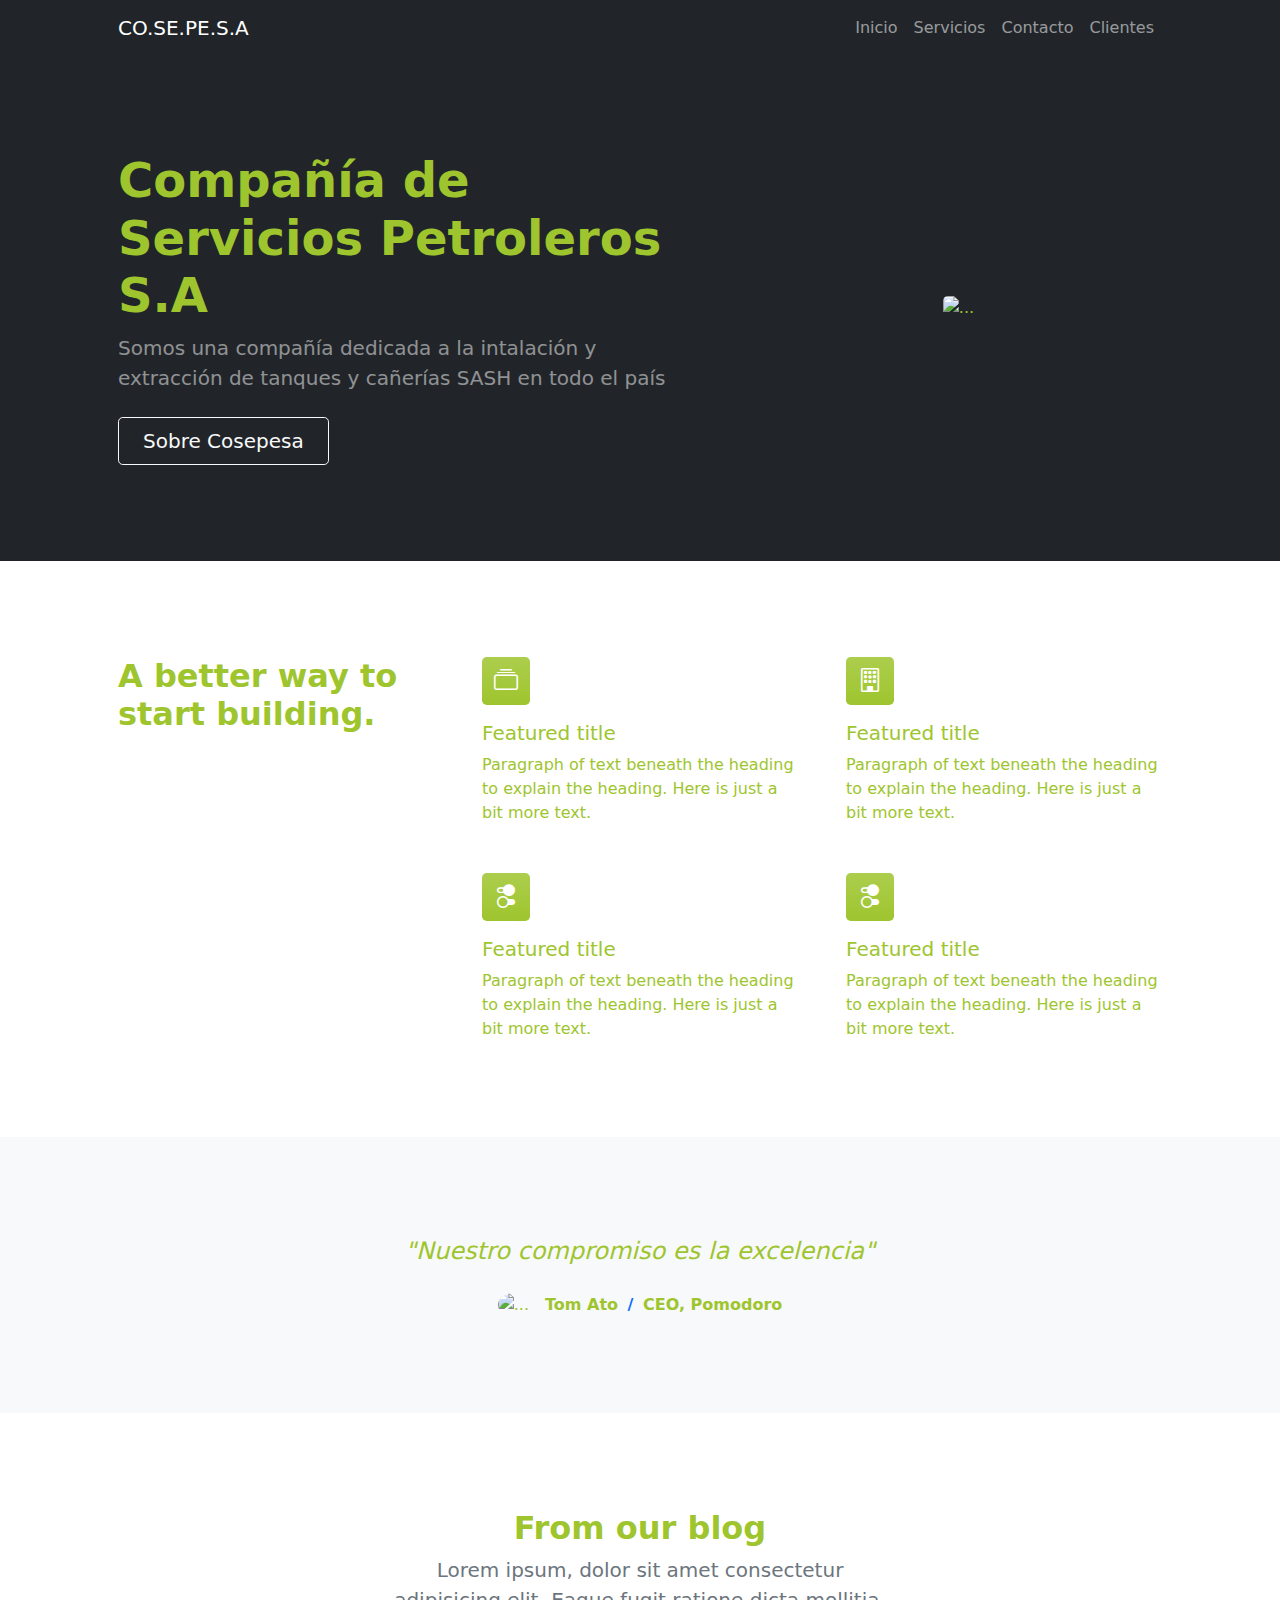
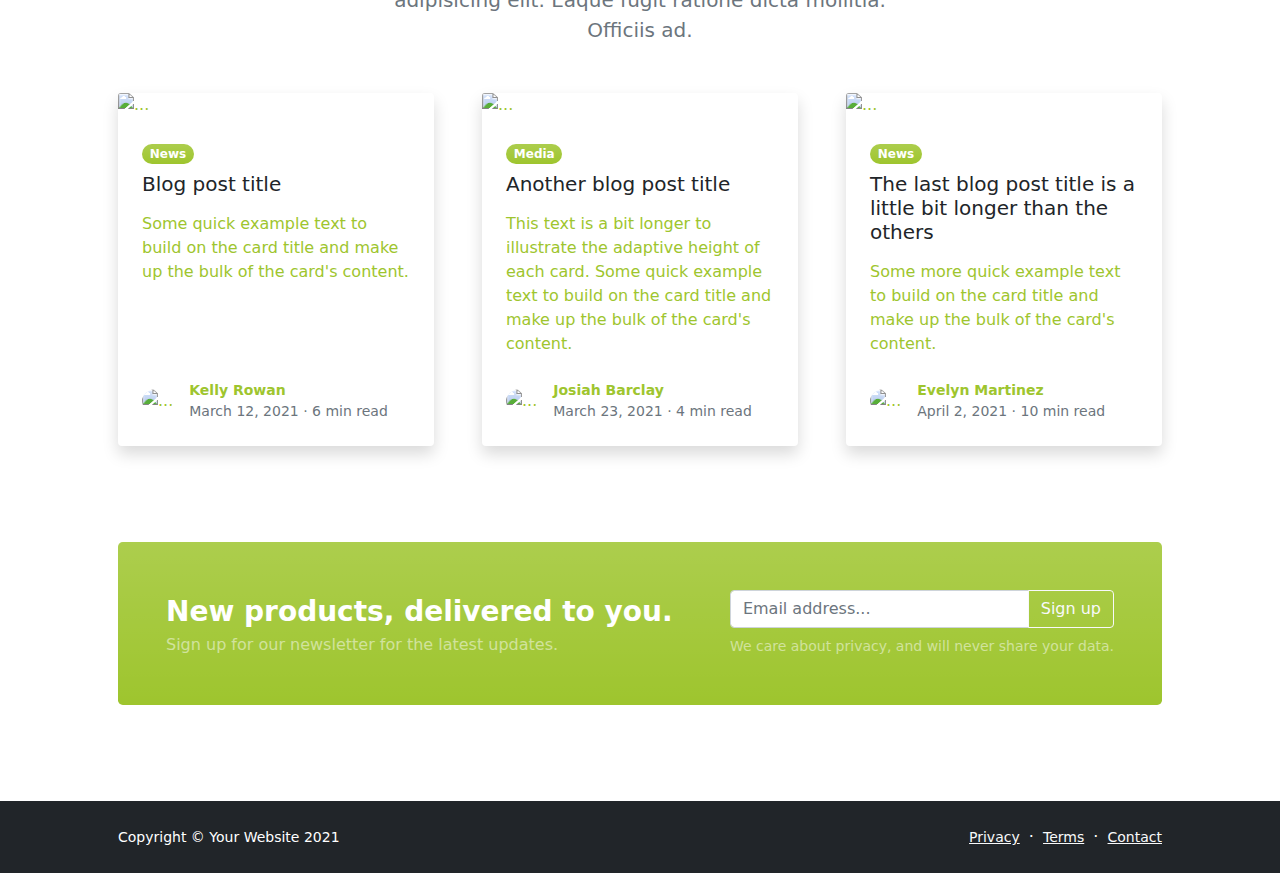
==== startbootstrap-modern-business-gh-pages/index.html @ d82774c6 "primera subida" ====
<!DOCTYPE html>
<html lang="en">
    <head>
        <meta charset="utf-8" />
        <meta name="viewport" content="width=device-width, initial-scale=1, shrink-to-fit=no" />
        <meta name="description" content="" />
        <meta name="author" content="" />
        <title>Compañía de Servicios Petroleros</title>
        <!-- Favicon-->
        <link rel="icon" type="image/x-icon" href="assets/favicon.ico" />
        <!-- Bootstrap icons-->
        <link href="https://cdn.jsdelivr.net/npm/bootstrap-icons@1.5.0/font/bootstrap-icons.css" rel="stylesheet" />
        <!-- Core theme CSS (includes Bootstrap)-->
        <link href="css/styles.css" rel="stylesheet" />
    </head>
    <body class="d-flex flex-column h-100">
        <main class="flex-shrink-0">
            <!-- Navigation-->
            <nav class="navbar navbar-expand-lg navbar-dark bg-dark">
                <div class="container px-5">
                    <a class="navbar-brand" href="index.html">CO.SE.PE.S.A</a>
                    <button class="navbar-toggler" type="button" data-bs-toggle="collapse" data-bs-target="#navbarSupportedContent" aria-controls="navbarSupportedContent" aria-expanded="false" aria-label="Toggle navigation"><span class="navbar-toggler-icon"></span></button>
                    <div class="collapse navbar-collapse" id="navbarSupportedContent">
                        <ul class="navbar-nav ms-auto mb-2 mb-lg-0">
                            <li class="nav-item"><a class="nav-link" href="index.html">Inicio</a></li>
                            <li class="nav-item"><a class="nav-link" href="about.html">Servicios</a></li>
                            <li class="nav-item"><a class="nav-link" href="contact.html">Contacto</a></li>
                            <li class="nav-item"><a class="nav-link" href="pricing.html">Clientes</a></li>
                        </ul>
                    </div>
                </div>
            </nav>
            <!-- Header-->
            <header class="bg-dark py-5">
                <div class="container px-5">
                    <div class="row gx-5 align-items-center justify-content-center">
                        <div class="col-lg-8 col-xl-7 col-xxl-6">
                            <div class="my-5 text-center text-xl-start">
                                <h1 class="display-5 fw-bolder mb-2">Compañía de Servicios Petroleros S.A</h1>
                                <p class="lead fw-normal text-white-50 mb-4">Somos una compañía dedicada a la intalación y extracción de tanques y cañerías SASH en todo el país</p>
                                <div class="d-grid gap-3 d-sm-flex justify-content-sm-center justify-content-xl-start">
                                    <a class="btn btn-outline-light btn-lg px-4" href="#!">Sobre Cosepesa</a>
                                </div>
                            </div>
                        </div>
                        <div class="col-xl-5 col-xxl-6 d-none d-xl-block text-center"><img class="img-fluid rounded-3 my-5" src="https://dummyimage.com/600x400/343a40/6c757d" alt="..." /></div>
                    </div>
                </div>
            </header>
            <!-- Features section-->
            <section class="py-5" id="features">
                <div class="container px-5 my-5">
                    <div class="row gx-5">
                        <div class="col-lg-4 mb-5 mb-lg-0"><h2 class="fw-bolder mb-0">A better way to start building.</h2></div>
                        <div class="col-lg-8">
                            <div class="row gx-5 row-cols-1 row-cols-md-2">
                                <div class="col mb-5 h-100">
                                    <div class="feature bg-primary bg-gradient text-white rounded-3 mb-3"><i class="bi bi-collection"></i></div>
                                    <h2 class="h5">Featured title</h2>
                                    <p class="mb-0">Paragraph of text beneath the heading to explain the heading. Here is just a bit more text.</p>
                                </div>
                                <div class="col mb-5 h-100">
                                    <div class="feature bg-primary bg-gradient text-white rounded-3 mb-3"><i class="bi bi-building"></i></div>
                                    <h2 class="h5">Featured title</h2>
                                    <p class="mb-0">Paragraph of text beneath the heading to explain the heading. Here is just a bit more text.</p>
                                </div>
                                <div class="col mb-5 mb-md-0 h-100">
                                    <div class="feature bg-primary bg-gradient text-white rounded-3 mb-3"><i class="bi bi-toggles2"></i></div>
                                    <h2 class="h5">Featured title</h2>
                                    <p class="mb-0">Paragraph of text beneath the heading to explain the heading. Here is just a bit more text.</p>
                                </div>
                                <div class="col h-100">
                                    <div class="feature bg-primary bg-gradient text-white rounded-3 mb-3"><i class="bi bi-toggles2"></i></div>
                                    <h2 class="h5">Featured title</h2>
                                    <p class="mb-0">Paragraph of text beneath the heading to explain the heading. Here is just a bit more text.</p>
                                </div>
                            </div>
                        </div>
                    </div>
                </div>
            </section>
            <!-- Testimonial section-->
            <div class="py-5 bg-light">
                <div class="container px-5 my-5">
                    <div class="row gx-5 justify-content-center">
                        <div class="col-lg-10 col-xl-7">
                            <div class="text-center">
                                <div class="fs-4 mb-4 fst-italic">"Nuestro compromiso es la excelencia"</div>
                                <div class="d-flex align-items-center justify-content-center">
                                    <img class="rounded-circle me-3" src="https://dummyimage.com/40x40/ced4da/6c757d" alt="..." />
                                    <div class="fw-bold">
                                        Tom Ato
                                        <span class="fw-bold text-primary mx-1">/</span>
                                        CEO, Pomodoro
                                    </div>
                                </div>
                            </div>
                        </div>
                    </div>
                </div>
            </div>
            <!-- Blog preview section-->
            <section class="py-5">
                <div class="container px-5 my-5">
                    <div class="row gx-5 justify-content-center">
                        <div class="col-lg-8 col-xl-6">
                            <div class="text-center">
                                <h2 class="fw-bolder">From our blog</h2>
                                <p class="lead fw-normal text-muted mb-5">Lorem ipsum, dolor sit amet consectetur adipisicing elit. Eaque fugit ratione dicta mollitia. Officiis ad.</p>
                            </div>
                        </div>
                    </div>
                    <div class="row gx-5">
                        <div class="col-lg-4 mb-5">
                            <div class="card h-100 shadow border-0">
                                <img class="card-img-top" src="https://dummyimage.com/600x350/ced4da/6c757d" alt="..." />
                                <div class="card-body p-4">
                                    <div class="badge bg-primary bg-gradient rounded-pill mb-2">News</div>
                                    <a class="text-decoration-none link-dark stretched-link" href="#!"><h5 class="card-title mb-3">Blog post title</h5></a>
                                    <p class="card-text mb-0">Some quick example text to build on the card title and make up the bulk of the card's content.</p>
                                </div>
                                <div class="card-footer p-4 pt-0 bg-transparent border-top-0">
                                    <div class="d-flex align-items-end justify-content-between">
                                        <div class="d-flex align-items-center">
                                            <img class="rounded-circle me-3" src="https://dummyimage.com/40x40/ced4da/6c757d" alt="..." />
                                            <div class="small">
                                                <div class="fw-bold">Kelly Rowan</div>
                                                <div class="text-muted">March 12, 2021 &middot; 6 min read</div>
                                            </div>
                                        </div>
                                    </div>
                                </div>
                            </div>
                        </div>
                        <div class="col-lg-4 mb-5">
                            <div class="card h-100 shadow border-0">
                                <img class="card-img-top" src="https://dummyimage.com/600x350/adb5bd/495057" alt="..." />
                                <div class="card-body p-4">
                                    <div class="badge bg-primary bg-gradient rounded-pill mb-2">Media</div>
                                    <a class="text-decoration-none link-dark stretched-link" href="#!"><h5 class="card-title mb-3">Another blog post title</h5></a>
                                    <p class="card-text mb-0">This text is a bit longer to illustrate the adaptive height of each card. Some quick example text to build on the card title and make up the bulk of the card's content.</p>
                                </div>
                                <div class="card-footer p-4 pt-0 bg-transparent border-top-0">
                                    <div class="d-flex align-items-end justify-content-between">
                                        <div class="d-flex align-items-center">
                                            <img class="rounded-circle me-3" src="https://dummyimage.com/40x40/ced4da/6c757d" alt="..." />
                                            <div class="small">
                                                <div class="fw-bold">Josiah Barclay</div>
                                                <div class="text-muted">March 23, 2021 &middot; 4 min read</div>
                                            </div>
                                        </div>
                                    </div>
                                </div>
                            </div>
                        </div>
                        <div class="col-lg-4 mb-5">
                            <div class="card h-100 shadow border-0">
                                <img class="card-img-top" src="https://dummyimage.com/600x350/6c757d/343a40" alt="..." />
                                <div class="card-body p-4">
                                    <div class="badge bg-primary bg-gradient rounded-pill mb-2">News</div>
                                    <a class="text-decoration-none link-dark stretched-link" href="#!"><h5 class="card-title mb-3">The last blog post title is a little bit longer than the others</h5></a>
                                    <p class="card-text mb-0">Some more quick example text to build on the card title and make up the bulk of the card's content.</p>
                                </div>
                                <div class="card-footer p-4 pt-0 bg-transparent border-top-0">
                                    <div class="d-flex align-items-end justify-content-between">
                                        <div class="d-flex align-items-center">
                                            <img class="rounded-circle me-3" src="https://dummyimage.com/40x40/ced4da/6c757d" alt="..." />
                                            <div class="small">
                                                <div class="fw-bold">Evelyn Martinez</div>
                                                <div class="text-muted">April 2, 2021 &middot; 10 min read</div>
                                            </div>
                                        </div>
                                    </div>
                                </div>
                            </div>
                        </div>
                    </div>
                    <!-- Call to action-->
                    <aside class="bg-primary bg-gradient rounded-3 p-4 p-sm-5 mt-5">
                        <div class="d-flex align-items-center justify-content-between flex-column flex-xl-row text-center text-xl-start">
                            <div class="mb-4 mb-xl-0">
                                <div class="fs-3 fw-bold text-white">New products, delivered to you.</div>
                                <div class="text-white-50">Sign up for our newsletter for the latest updates.</div>
                            </div>
                            <div class="ms-xl-4">
                                <div class="input-group mb-2">
                                    <input class="form-control" type="text" placeholder="Email address..." aria-label="Email address..." aria-describedby="button-newsletter" />
                                    <button class="btn btn-outline-light" id="button-newsletter" type="button">Sign up</button>
                                </div>
                                <div class="small text-white-50">We care about privacy, and will never share your data.</div>
                            </div>
                        </div>
                    </aside>
                </div>
            </section>
        </main>
        <!-- Footer-->
        <footer class="bg-dark py-4 mt-auto">
            <div class="container px-5">
                <div class="row align-items-center justify-content-between flex-column flex-sm-row">
                    <div class="col-auto"><div class="small m-0 text-white">Copyright &copy; Your Website 2021</div></div>
                    <div class="col-auto">
                        <a class="link-light small" href="#!">Privacy</a>
                        <span class="text-white mx-1">&middot;</span>
                        <a class="link-light small" href="#!">Terms</a>
                        <span class="text-white mx-1">&middot;</span>
                        <a class="link-light small" href="#!">Contact</a>
                    </div>
                </div>
            </div>
        </footer>
        <!-- Bootstrap core JS-->
        <script src="https://cdn.jsdelivr.net/npm/bootstrap@5.1.3/dist/js/bootstrap.bundle.min.js"></script>
        <!-- Core theme JS-->
        <script src="js/scripts.js"></script>
    </body>
</html>
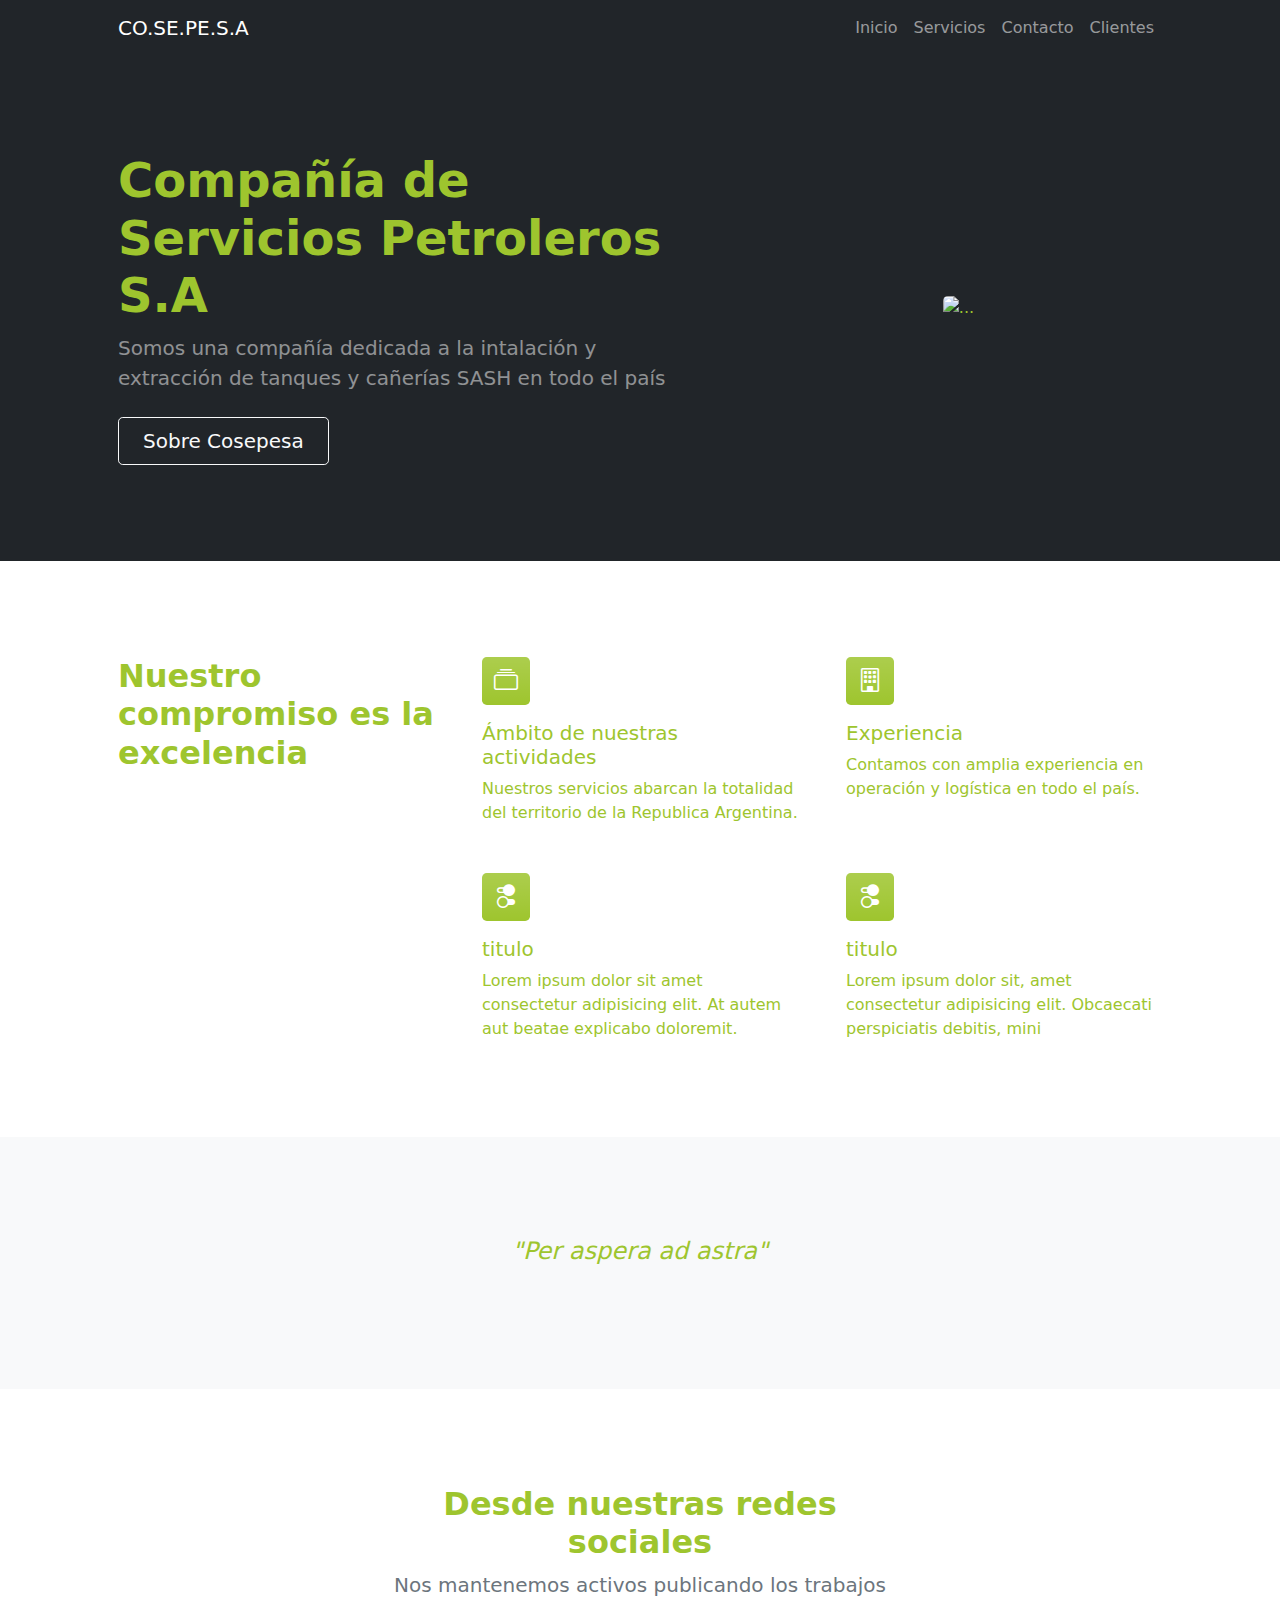
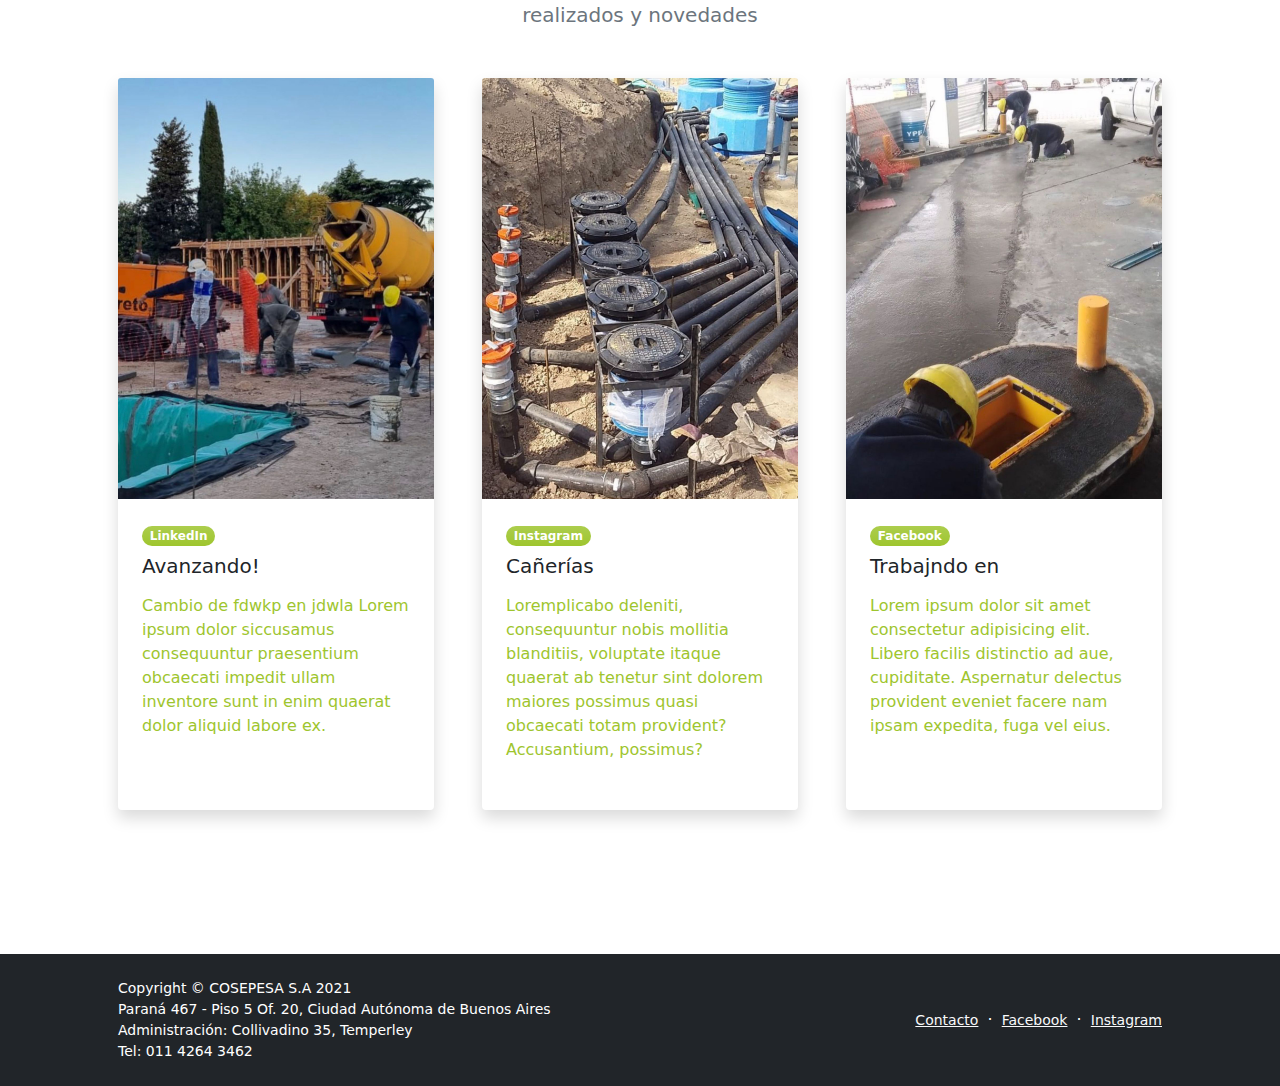
==== commit 1db580d8: "ajustes" ====
--- a/startbootstrap-modern-business-gh-pages/index.html
+++ b/startbootstrap-modern-business-gh-pages/index.html
@@ -23,9 +23,9 @@
                     <div class="collapse navbar-collapse" id="navbarSupportedContent">
                         <ul class="navbar-nav ms-auto mb-2 mb-lg-0">
                             <li class="nav-item"><a class="nav-link" href="index.html">Inicio</a></li>
-                            <li class="nav-item"><a class="nav-link" href="about.html">Servicios</a></li>
-                            <li class="nav-item"><a class="nav-link" href="contact.html">Contacto</a></li>
-                            <li class="nav-item"><a class="nav-link" href="pricing.html">Clientes</a></li>
+                            <li class="nav-item"><a class="nav-link" href="servicios.html">Servicios</a></li>
+                            <li class="nav-item"><a class="nav-link" href="contacto.html">Contacto</a></li>
+                            <li class="nav-item"><a class="nav-link" href="clientes.html">Clientes</a></li>
                         </ul>
                     </div>
                 </div>
@@ -39,7 +39,7 @@
                                 <h1 class="display-5 fw-bolder mb-2">Compañía de Servicios Petroleros S.A</h1>
                                 <p class="lead fw-normal text-white-50 mb-4">Somos una compañía dedicada a la intalación y extracción de tanques y cañerías SASH en todo el país</p>
                                 <div class="d-grid gap-3 d-sm-flex justify-content-sm-center justify-content-xl-start">
-                                    <a class="btn btn-outline-light btn-lg px-4" href="#!">Sobre Cosepesa</a>
+                                    <a class="btn btn-outline-light btn-lg px-4" href="nuestraHistoria.html">Sobre Cosepesa</a>
                                 </div>
                             </div>
                         </div>
@@ -51,28 +51,28 @@
             <section class="py-5" id="features">
                 <div class="container px-5 my-5">
                     <div class="row gx-5">
-                        <div class="col-lg-4 mb-5 mb-lg-0"><h2 class="fw-bolder mb-0">A better way to start building.</h2></div>
+                        <div class="col-lg-4 mb-5 mb-lg-0"><h2 class="fw-bolder mb-0">Nuestro compromiso es la excelencia</h2></div>
                         <div class="col-lg-8">
                             <div class="row gx-5 row-cols-1 row-cols-md-2">
                                 <div class="col mb-5 h-100">
                                     <div class="feature bg-primary bg-gradient text-white rounded-3 mb-3"><i class="bi bi-collection"></i></div>
-                                    <h2 class="h5">Featured title</h2>
-                                    <p class="mb-0">Paragraph of text beneath the heading to explain the heading. Here is just a bit more text.</p>
+                                    <h2 class="h5">Ámbito de nuestras actividades</h2>
+                                    <p class="mb-0">Nuestros servicios abarcan la totalidad del territorio de la Republica Argentina.</p>                                  
                                 </div>
                                 <div class="col mb-5 h-100">
                                     <div class="feature bg-primary bg-gradient text-white rounded-3 mb-3"><i class="bi bi-building"></i></div>
-                                    <h2 class="h5">Featured title</h2>
-                                    <p class="mb-0">Paragraph of text beneath the heading to explain the heading. Here is just a bit more text.</p>
+                                    <h2 class="h5">Experiencia</h2>
+                                    <p class="mb-0">Contamos con amplia experiencia en operación y logística en todo el país.</p>
                                 </div>
                                 <div class="col mb-5 mb-md-0 h-100">
                                     <div class="feature bg-primary bg-gradient text-white rounded-3 mb-3"><i class="bi bi-toggles2"></i></div>
-                                    <h2 class="h5">Featured title</h2>
-                                    <p class="mb-0">Paragraph of text beneath the heading to explain the heading. Here is just a bit more text.</p>
+                                    <h2 class="h5">titulo</h2>
+                                    <p class="mb-0">Lorem ipsum dolor sit amet consectetur adipisicing elit. At autem aut beatae explicabo doloremit.</p>
                                 </div>
                                 <div class="col h-100">
                                     <div class="feature bg-primary bg-gradient text-white rounded-3 mb-3"><i class="bi bi-toggles2"></i></div>
-                                    <h2 class="h5">Featured title</h2>
-                                    <p class="mb-0">Paragraph of text beneath the heading to explain the heading. Here is just a bit more text.</p>
+                                    <h2 class="h5">titulo</h2>
+                                    <p class="mb-0">Lorem ipsum dolor sit, amet consectetur adipisicing elit. Obcaecati perspiciatis debitis, mini</p>
                                 </div>
                             </div>
                         </div>
@@ -85,15 +85,7 @@
                     <div class="row gx-5 justify-content-center">
                         <div class="col-lg-10 col-xl-7">
                             <div class="text-center">
-                                <div class="fs-4 mb-4 fst-italic">"Nuestro compromiso es la excelencia"</div>
-                                <div class="d-flex align-items-center justify-content-center">
-                                    <img class="rounded-circle me-3" src="https://dummyimage.com/40x40/ced4da/6c757d" alt="..." />
-                                    <div class="fw-bold">
-                                        Tom Ato
-                                        <span class="fw-bold text-primary mx-1">/</span>
-                                        CEO, Pomodoro
-                                    </div>
-                                </div>
+                                <div class="fs-4 mb-4 fst-italic ">"Per aspera ad astra"</div>
                             </div>
                         </div>
                     </div>
@@ -105,28 +97,37 @@
                     <div class="row gx-5 justify-content-center">
                         <div class="col-lg-8 col-xl-6">
                             <div class="text-center">
-                                <h2 class="fw-bolder">From our blog</h2>
-                                <p class="lead fw-normal text-muted mb-5">Lorem ipsum, dolor sit amet consectetur adipisicing elit. Eaque fugit ratione dicta mollitia. Officiis ad.</p>
+                                <h2 class="fw-bolder">Desde nuestras redes sociales</h2>
+                                <p class="lead fw-normal text-muted mb-5">Nos mantenemos activos publicando los trabajos realizados y novedades</p>
                             </div>
                         </div>
                     </div>
                     <div class="row gx-5">
                         <div class="col-lg-4 mb-5">
                             <div class="card h-100 shadow border-0">
-                                <img class="card-img-top" src="https://dummyimage.com/600x350/ced4da/6c757d" alt="..." />
+                                <img class="card-img-top" src="assets/linkedin-foto-index.jpg" alt="..." />
                                 <div class="card-body p-4">
-                                    <div class="badge bg-primary bg-gradient rounded-pill mb-2">News</div>
-                                    <a class="text-decoration-none link-dark stretched-link" href="#!"><h5 class="card-title mb-3">Blog post title</h5></a>
-                                    <p class="card-text mb-0">Some quick example text to build on the card title and make up the bulk of the card's content.</p>
+                                    <div class="badge bg-primary bg-gradient rounded-pill mb-2">LinkedIn</div>
+                                    <a class="text-decoration-none link-dark stretched-link" href="#!"><h5 class="card-title mb-3">Avanzando!</h5></a>
+                                    <p class="card-text mb-0">Cambio de fdwkp en jdwla Lorem ipsum dolor siccusamus consequuntur praesentium obcaecati impedit ullam inventore sunt in enim quaerat dolor aliquid labore ex.</p>
+                                </div>
+                                <div class="card-footer p-4 pt-0 bg-transparent border-top-0">
+                                    <div class="d-flex align-items-end justify-content-between">
+                                    </div>
+                                </div>
+                            </div>
+                        </div>
+                        <div class="col-lg-4 mb-5">
+                            <div class="card h-100 shadow border-0">
+                                <img class="card-img-top" src="assets/instagram-foto-index.jpg" alt="..." />
+                                <div class="card-body p-4">
+                                    <div class="badge bg-primary bg-gradient rounded-pill mb-2">Instagram</div>
+                                    <a class="text-decoration-none link-dark stretched-link" href="#!"><h5 class="card-title mb-3">Cañerías</h5></a>
+                                    <p class="card-text mb-0">Loremplicabo deleniti, consequuntur nobis mollitia blanditiis, voluptate itaque quaerat ab tenetur sint dolorem maiores possimus quasi obcaecati totam provident? Accusantium, possimus?</p>
                                 </div>
                                 <div class="card-footer p-4 pt-0 bg-transparent border-top-0">
                                     <div class="d-flex align-items-end justify-content-between">
                                         <div class="d-flex align-items-center">
-                                            <img class="rounded-circle me-3" src="https://dummyimage.com/40x40/ced4da/6c757d" alt="..." />
-                                            <div class="small">
-                                                <div class="fw-bold">Kelly Rowan</div>
-                                                <div class="text-muted">March 12, 2021 &middot; 6 min read</div>
-                                            </div>
                                         </div>
                                     </div>
                                 </div>
@@ -134,41 +135,15 @@
                         </div>
                         <div class="col-lg-4 mb-5">
                             <div class="card h-100 shadow border-0">
-                                <img class="card-img-top" src="https://dummyimage.com/600x350/adb5bd/495057" alt="..." />
+                                <img class="card-img-top" src="assets/facebook-foto-index.jpg" alt="..." />
                                 <div class="card-body p-4">
-                                    <div class="badge bg-primary bg-gradient rounded-pill mb-2">Media</div>
-                                    <a class="text-decoration-none link-dark stretched-link" href="#!"><h5 class="card-title mb-3">Another blog post title</h5></a>
-                                    <p class="card-text mb-0">This text is a bit longer to illustrate the adaptive height of each card. Some quick example text to build on the card title and make up the bulk of the card's content.</p>
+                                    <div class="badge bg-primary bg-gradient rounded-pill mb-2">Facebook</div>
+                                    <a class="text-decoration-none link-dark stretched-link" href="#!"><h5 class="card-title mb-3">Trabajndo en </h5></a>
+                                    <p class="card-text mb-0">Lorem ipsum dolor sit amet consectetur adipisicing elit. Libero facilis distinctio ad aue, cupiditate. Aspernatur delectus provident eveniet facere nam ipsam expedita, fuga vel eius.</p>
                                 </div>
                                 <div class="card-footer p-4 pt-0 bg-transparent border-top-0">
                                     <div class="d-flex align-items-end justify-content-between">
                                         <div class="d-flex align-items-center">
-                                            <img class="rounded-circle me-3" src="https://dummyimage.com/40x40/ced4da/6c757d" alt="..." />
-                                            <div class="small">
-                                                <div class="fw-bold">Josiah Barclay</div>
-                                                <div class="text-muted">March 23, 2021 &middot; 4 min read</div>
-                                            </div>
-                                        </div>
-                                    </div>
-                                </div>
-                            </div>
-                        </div>
-                        <div class="col-lg-4 mb-5">
-                            <div class="card h-100 shadow border-0">
-                                <img class="card-img-top" src="https://dummyimage.com/600x350/6c757d/343a40" alt="..." />
-                                <div class="card-body p-4">
-                                    <div class="badge bg-primary bg-gradient rounded-pill mb-2">News</div>
-                                    <a class="text-decoration-none link-dark stretched-link" href="#!"><h5 class="card-title mb-3">The last blog post title is a little bit longer than the others</h5></a>
-                                    <p class="card-text mb-0">Some more quick example text to build on the card title and make up the bulk of the card's content.</p>
-                                </div>
-                                <div class="card-footer p-4 pt-0 bg-transparent border-top-0">
-                                    <div class="d-flex align-items-end justify-content-between">
-                                        <div class="d-flex align-items-center">
-                                            <img class="rounded-circle me-3" src="https://dummyimage.com/40x40/ced4da/6c757d" alt="..." />
-                                            <div class="small">
-                                                <div class="fw-bold">Evelyn Martinez</div>
-                                                <div class="text-muted">April 2, 2021 &middot; 10 min read</div>
-                                            </div>
                                         </div>
                                     </div>
                                 </div>
@@ -176,21 +151,21 @@
                         </div>
                     </div>
                     <!-- Call to action-->
-                    <aside class="bg-primary bg-gradient rounded-3 p-4 p-sm-5 mt-5">
+                    <!--<aside class="bg-primary bg-gradient rounded-3 p-4 p-sm-5 mt-5">
                         <div class="d-flex align-items-center justify-content-between flex-column flex-xl-row text-center text-xl-start">
                             <div class="mb-4 mb-xl-0">
-                                <div class="fs-3 fw-bold text-white">New products, delivered to you.</div>
-                                <div class="text-white-50">Sign up for our newsletter for the latest updates.</div>
+                                <div class="fs-3 fw-bold text-white">¿Querés saber más sobre nosotros?</div>
+                                <div class="text-white-50">Dejá tu email acá!</div>
                             </div>
                             <div class="ms-xl-4">
                                 <div class="input-group mb-2">
                                     <input class="form-control" type="text" placeholder="Email address..." aria-label="Email address..." aria-describedby="button-newsletter" />
-                                    <button class="btn btn-outline-light" id="button-newsletter" type="button">Sign up</button>
+                                    <button class="btn btn-outline-light" id="button-newsletter" type="button">Enviar</button>
                                 </div>
-                                <div class="small text-white-50">We care about privacy, and will never share your data.</div>
+                                <div class="small text-white-50">Nos preocupa tu privacidad y no compartiremos tus datos</div>
                             </div>
                         </div>
-                    </aside>
+                    </aside>-->
                 </div>
             </section>
         </main>
@@ -198,13 +173,18 @@
         <footer class="bg-dark py-4 mt-auto">
             <div class="container px-5">
                 <div class="row align-items-center justify-content-between flex-column flex-sm-row">
-                    <div class="col-auto"><div class="small m-0 text-white">Copyright &copy; Your Website 2021</div></div>
                     <div class="col-auto">
-                        <a class="link-light small" href="#!">Privacy</a>
+                        <div class="small m-0 text-white">Copyright &copy; COSEPESA S.A 2021</div>
+                        <p class="small m-0 text-white">Paraná 467 - Piso 5 Of. 20, Ciudad Autónoma de Buenos Aires</p>
+                        <p class="small m-0 text-white">Administración: Collivadino 35, Temperley</p>
+                        <p class="small m-0 text-white">Tel: 011 4264 3462</p>
+                    </div>
+                    <div class="col-auto">
+                        <a class="link-light small" href="contacto.html">Contacto</a>
                         <span class="text-white mx-1">&middot;</span>
-                        <a class="link-light small" href="#!">Terms</a>
+                        <a class="link-light small" target="_blank" href="https://www.facebook.com/Cosepesa/">Facebook</a>
                         <span class="text-white mx-1">&middot;</span>
-                        <a class="link-light small" href="#!">Contact</a>
+                        <a class="link-light small" target="_blank" href="https://www.instagram.com/cosepesa/">Instagram</a>
                     </div>
                 </div>
             </div>
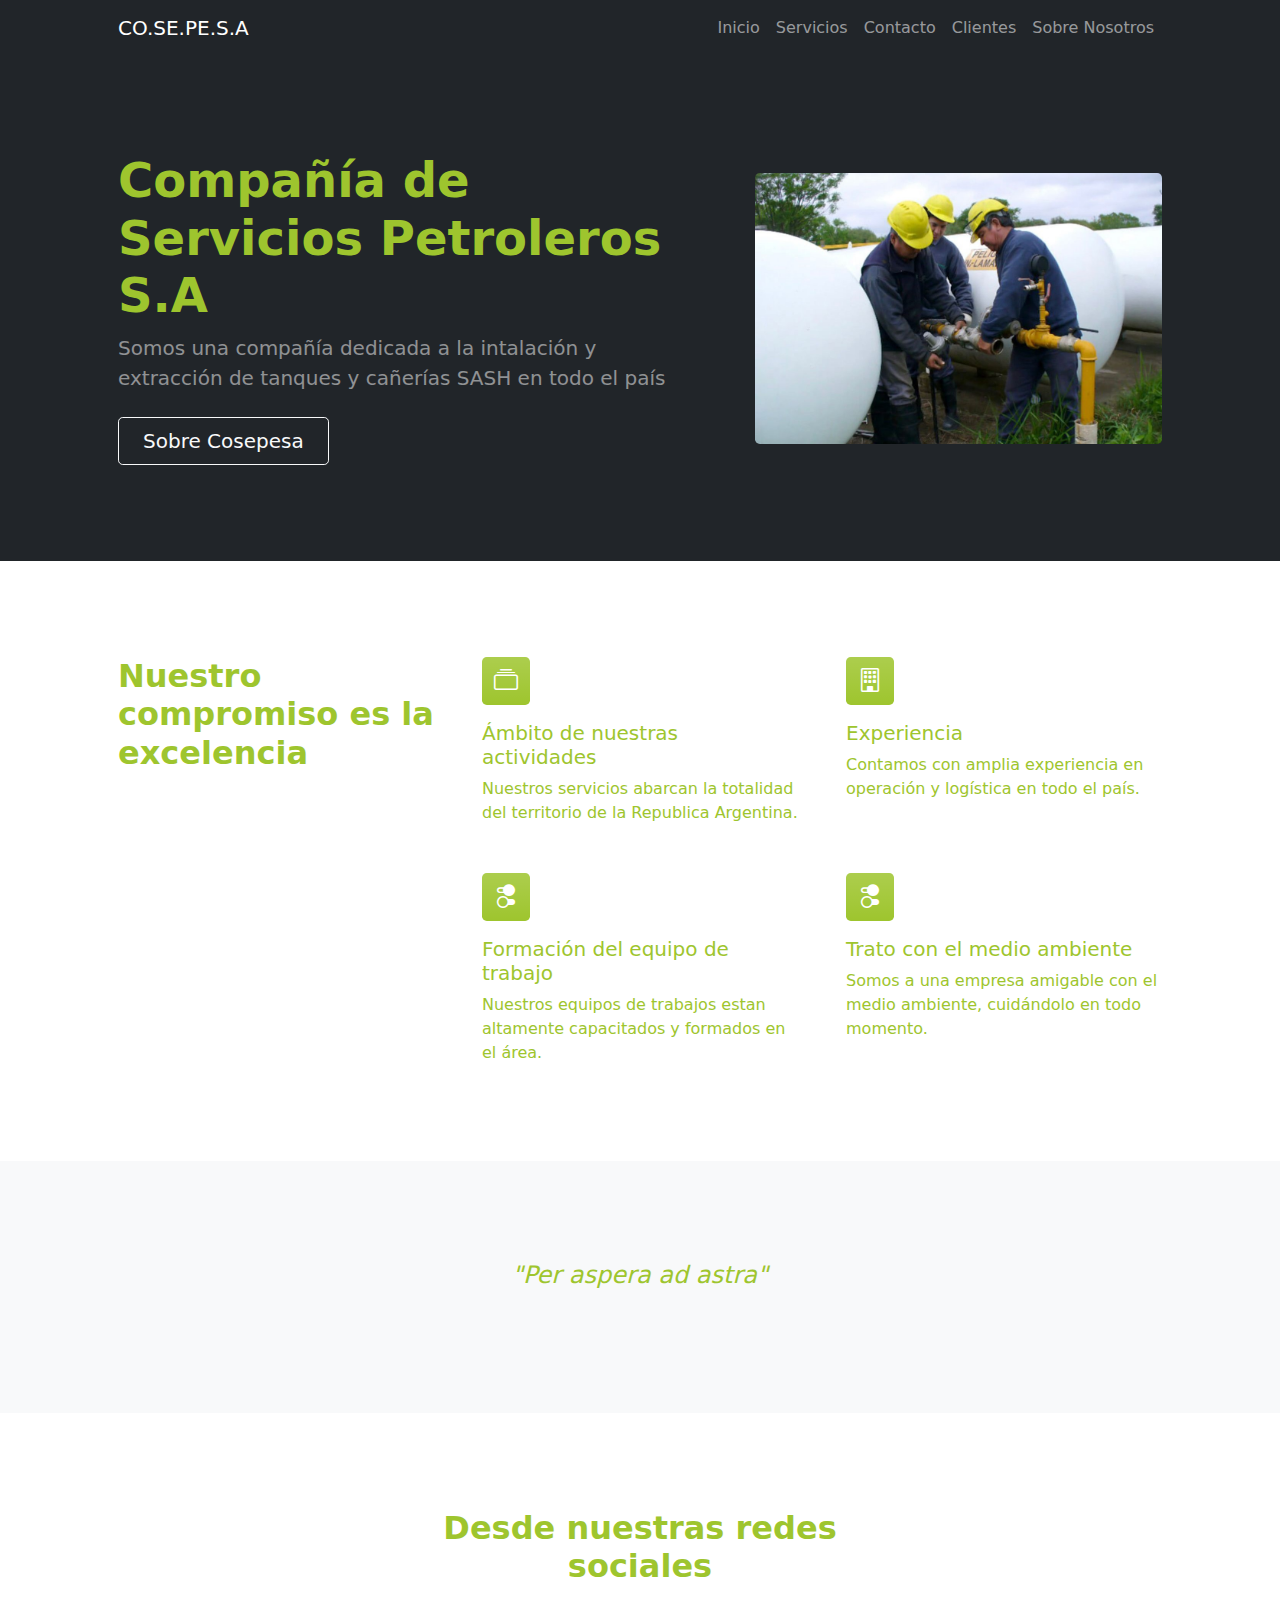
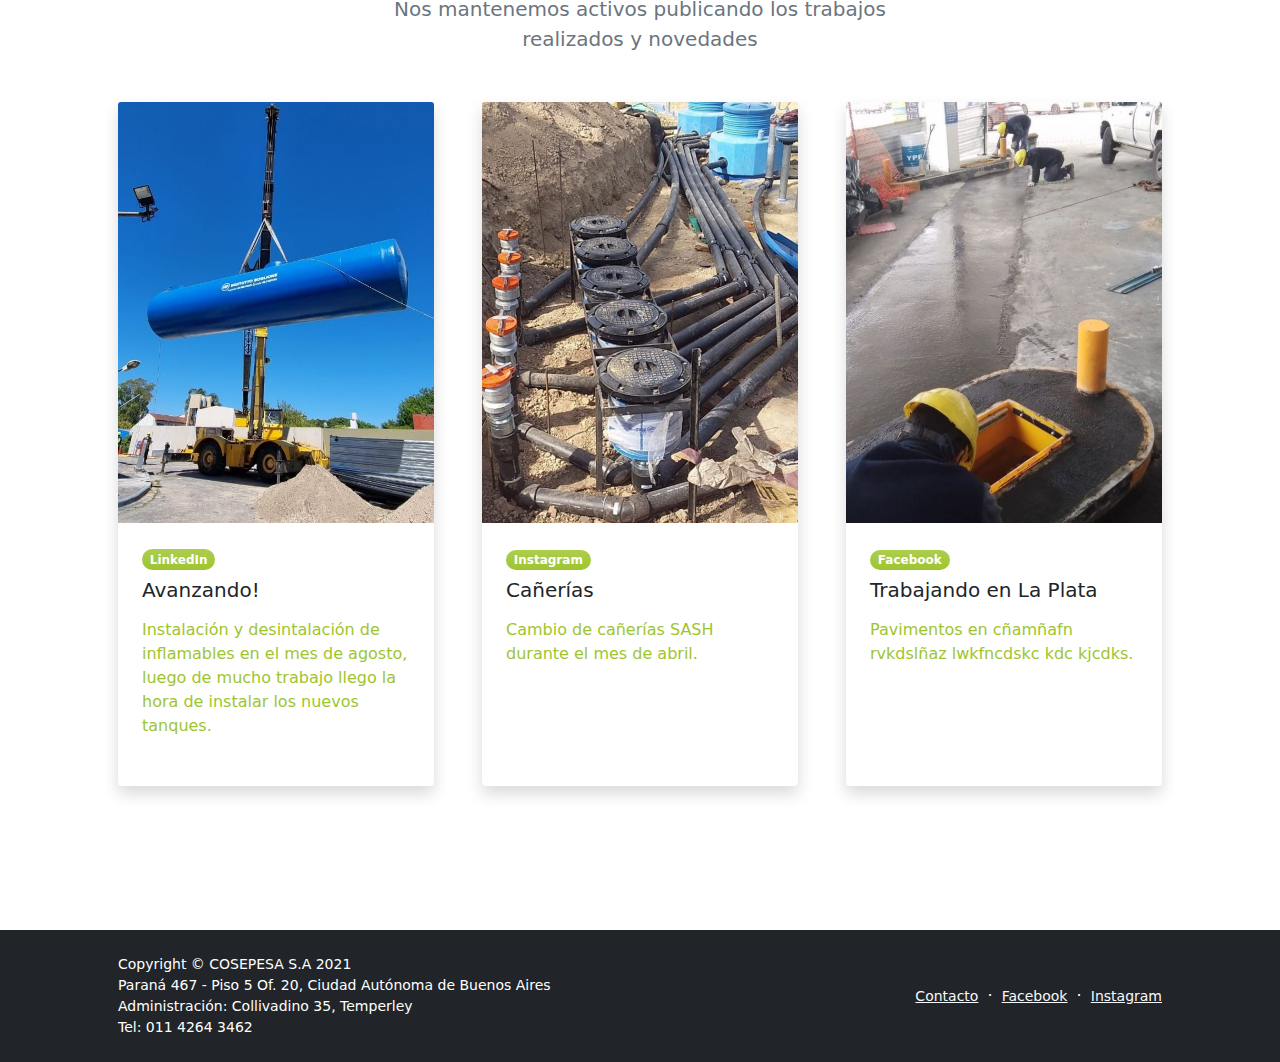
==== commit 637ec34f: "modificaciones" ====
--- a/startbootstrap-modern-business-gh-pages/index.html
+++ b/startbootstrap-modern-business-gh-pages/index.html
@@ -6,12 +6,14 @@
         <meta name="description" content="" />
         <meta name="author" content="" />
         <title>Compañía de Servicios Petroleros</title>
-        <!-- Favicon-->
-        <link rel="icon" type="image/x-icon" href="assets/favicon.ico" />
-        <!-- Bootstrap icons-->
+        <!-- Favicon -->
+        <link rel="icon" type="image/x-icon" href="assets/favicon-32x32.png" />
+        <!-- Bootstrap icons -->
         <link href="https://cdn.jsdelivr.net/npm/bootstrap-icons@1.5.0/font/bootstrap-icons.css" rel="stylesheet" />
         <!-- Core theme CSS (includes Bootstrap)-->
         <link href="css/styles.css" rel="stylesheet" />
+        <!-- Animation -->
+        <link rel="stylesheet" href="https://cdnjs.cloudflare.com/ajax/libs/animate.css/4.1.1/animate.min.css"/>
     </head>
     <body class="d-flex flex-column h-100">
         <main class="flex-shrink-0">
@@ -26,6 +28,7 @@
                             <li class="nav-item"><a class="nav-link" href="servicios.html">Servicios</a></li>
                             <li class="nav-item"><a class="nav-link" href="contacto.html">Contacto</a></li>
                             <li class="nav-item"><a class="nav-link" href="clientes.html">Clientes</a></li>
+                            <li class="nav-item"><a class="nav-link" href="nuestraHistoria.html">Sobre Nosotros</a></li>
                         </ul>
                     </div>
                 </div>
@@ -35,7 +38,7 @@
                 <div class="container px-5">
                     <div class="row gx-5 align-items-center justify-content-center">
                         <div class="col-lg-8 col-xl-7 col-xxl-6">
-                            <div class="my-5 text-center text-xl-start">
+                            <div class="animacion wow animate__animated animate__slideInLeft my-5 text-center text-xl-start">
                                 <h1 class="display-5 fw-bolder mb-2">Compañía de Servicios Petroleros S.A</h1>
                                 <p class="lead fw-normal text-white-50 mb-4">Somos una compañía dedicada a la intalación y extracción de tanques y cañerías SASH en todo el país</p>
                                 <div class="d-grid gap-3 d-sm-flex justify-content-sm-center justify-content-xl-start">
@@ -43,7 +46,7 @@
                                 </div>
                             </div>
                         </div>
-                        <div class="col-xl-5 col-xxl-6 d-none d-xl-block text-center"><img class="img-fluid rounded-3 my-5" src="https://dummyimage.com/600x400/343a40/6c757d" alt="..." /></div>
+                        <div class="animacion wow animate__animated animate__slideInRight col-xl-5 col-xxl-6 d-none d-xl-block text-center"><img class="img-fluid rounded-3 my-5" src="./assets/cosepesaindex.jpeg" alt="..." /></div>
                     </div>
                 </div>
             </header>
@@ -51,9 +54,9 @@
             <section class="py-5" id="features">
                 <div class="container px-5 my-5">
                     <div class="row gx-5">
-                        <div class="col-lg-4 mb-5 mb-lg-0"><h2 class="fw-bolder mb-0">Nuestro compromiso es la excelencia</h2></div>
+                        <div class="col-lg-4 mb-5 mb-lg-0"><h2 class="animacion2 wow animate__animated animate__slideInLeft fw-bolder mb-0">Nuestro compromiso es la excelencia</h2></div>
                         <div class="col-lg-8">
-                            <div class="row gx-5 row-cols-1 row-cols-md-2">
+                            <div class="animacion2 wow animate__animated animate__slideInRight row gx-5 row-cols-1 row-cols-md-2">
                                 <div class="col mb-5 h-100">
                                     <div class="feature bg-primary bg-gradient text-white rounded-3 mb-3"><i class="bi bi-collection"></i></div>
                                     <h2 class="h5">Ámbito de nuestras actividades</h2>
@@ -66,13 +69,13 @@
                                 </div>
                                 <div class="col mb-5 mb-md-0 h-100">
                                     <div class="feature bg-primary bg-gradient text-white rounded-3 mb-3"><i class="bi bi-toggles2"></i></div>
-                                    <h2 class="h5">titulo</h2>
-                                    <p class="mb-0">Lorem ipsum dolor sit amet consectetur adipisicing elit. At autem aut beatae explicabo doloremit.</p>
+                                    <h2 class="h5">Formación del equipo de trabajo</h2>
+                                    <p class="mb-0">Nuestros equipos de trabajos estan altamente capacitados y formados en el área.</p>
                                 </div>
                                 <div class="col h-100">
                                     <div class="feature bg-primary bg-gradient text-white rounded-3 mb-3"><i class="bi bi-toggles2"></i></div>
-                                    <h2 class="h5">titulo</h2>
-                                    <p class="mb-0">Lorem ipsum dolor sit, amet consectetur adipisicing elit. Obcaecati perspiciatis debitis, mini</p>
+                                    <h2 class="h5">Trato con el medio ambiente</h2>
+                                    <p class="mb-0">Somos a una empresa amigable con el medio ambiente, cuidándolo en todo momento.</p>
                                 </div>
                             </div>
                         </div>
@@ -80,12 +83,12 @@
                 </div>
             </section>
             <!-- Testimonial section-->
-            <div class="py-5 bg-light">
+            <div class="animacion3 wow animate__animated animate__slideInDown py-5 bg-light">
                 <div class="container px-5 my-5">
                     <div class="row gx-5 justify-content-center">
                         <div class="col-lg-10 col-xl-7">
                             <div class="text-center">
-                                <div class="fs-4 mb-4 fst-italic ">"Per aspera ad astra"</div>
+                                <div class="fs-4 mb-4 fst-italic">"Per aspera ad astra"</div>
                             </div>
                         </div>
                     </div>
@@ -93,7 +96,7 @@
             </div>
             <!-- Blog preview section-->
             <section class="py-5">
-                <div class="container px-5 my-5">
+                <div class="animacion3 wow animate__animated animate__slideInUp container px-5 my-5">
                     <div class="row gx-5 justify-content-center">
                         <div class="col-lg-8 col-xl-6">
                             <div class="text-center">
@@ -105,11 +108,11 @@
                     <div class="row gx-5">
                         <div class="col-lg-4 mb-5">
                             <div class="card h-100 shadow border-0">
-                                <img class="card-img-top" src="assets/linkedin-foto-index.jpg" alt="..." />
+                                <img class="card-img-top" src="assets/linkedinindex.jpeg" alt="..." />
                                 <div class="card-body p-4">
                                     <div class="badge bg-primary bg-gradient rounded-pill mb-2">LinkedIn</div>
                                     <a class="text-decoration-none link-dark stretched-link" href="#!"><h5 class="card-title mb-3">Avanzando!</h5></a>
-                                    <p class="card-text mb-0">Cambio de fdwkp en jdwla Lorem ipsum dolor siccusamus consequuntur praesentium obcaecati impedit ullam inventore sunt in enim quaerat dolor aliquid labore ex.</p>
+                                    <p class="card-text mb-0">Instalación y desintalación de inflamables en el mes de agosto, luego de mucho trabajo llego la hora de instalar los nuevos tanques.</p>
                                 </div>
                                 <div class="card-footer p-4 pt-0 bg-transparent border-top-0">
                                     <div class="d-flex align-items-end justify-content-between">
@@ -123,7 +126,7 @@
                                 <div class="card-body p-4">
                                     <div class="badge bg-primary bg-gradient rounded-pill mb-2">Instagram</div>
                                     <a class="text-decoration-none link-dark stretched-link" href="#!"><h5 class="card-title mb-3">Cañerías</h5></a>
-                                    <p class="card-text mb-0">Loremplicabo deleniti, consequuntur nobis mollitia blanditiis, voluptate itaque quaerat ab tenetur sint dolorem maiores possimus quasi obcaecati totam provident? Accusantium, possimus?</p>
+                                    <p class="card-text mb-0">Cambio de cañerías SASH durante el mes de abril.</p>
                                 </div>
                                 <div class="card-footer p-4 pt-0 bg-transparent border-top-0">
                                     <div class="d-flex align-items-end justify-content-between">
@@ -138,8 +141,8 @@
                                 <img class="card-img-top" src="assets/facebook-foto-index.jpg" alt="..." />
                                 <div class="card-body p-4">
                                     <div class="badge bg-primary bg-gradient rounded-pill mb-2">Facebook</div>
-                                    <a class="text-decoration-none link-dark stretched-link" href="#!"><h5 class="card-title mb-3">Trabajndo en </h5></a>
-                                    <p class="card-text mb-0">Lorem ipsum dolor sit amet consectetur adipisicing elit. Libero facilis distinctio ad aue, cupiditate. Aspernatur delectus provident eveniet facere nam ipsam expedita, fuga vel eius.</p>
+                                    <a class="text-decoration-none link-dark stretched-link" href="#!"><h5 class="card-title mb-3">Trabajando en La Plata</h5></a>
+                                    <p class="card-text mb-0">Pavimentos en cñamñafn rvkdslñaz lwkfncdskc  kdc kjcdks.</p>
                                 </div>
                                 <div class="card-footer p-4 pt-0 bg-transparent border-top-0">
                                     <div class="d-flex align-items-end justify-content-between">
@@ -189,6 +192,7 @@
                 </div>
             </div>
         </footer>
+
         <!-- Bootstrap core JS-->
         <script src="https://cdn.jsdelivr.net/npm/bootstrap@5.1.3/dist/js/bootstrap.bundle.min.js"></script>
         <!-- Core theme JS-->
